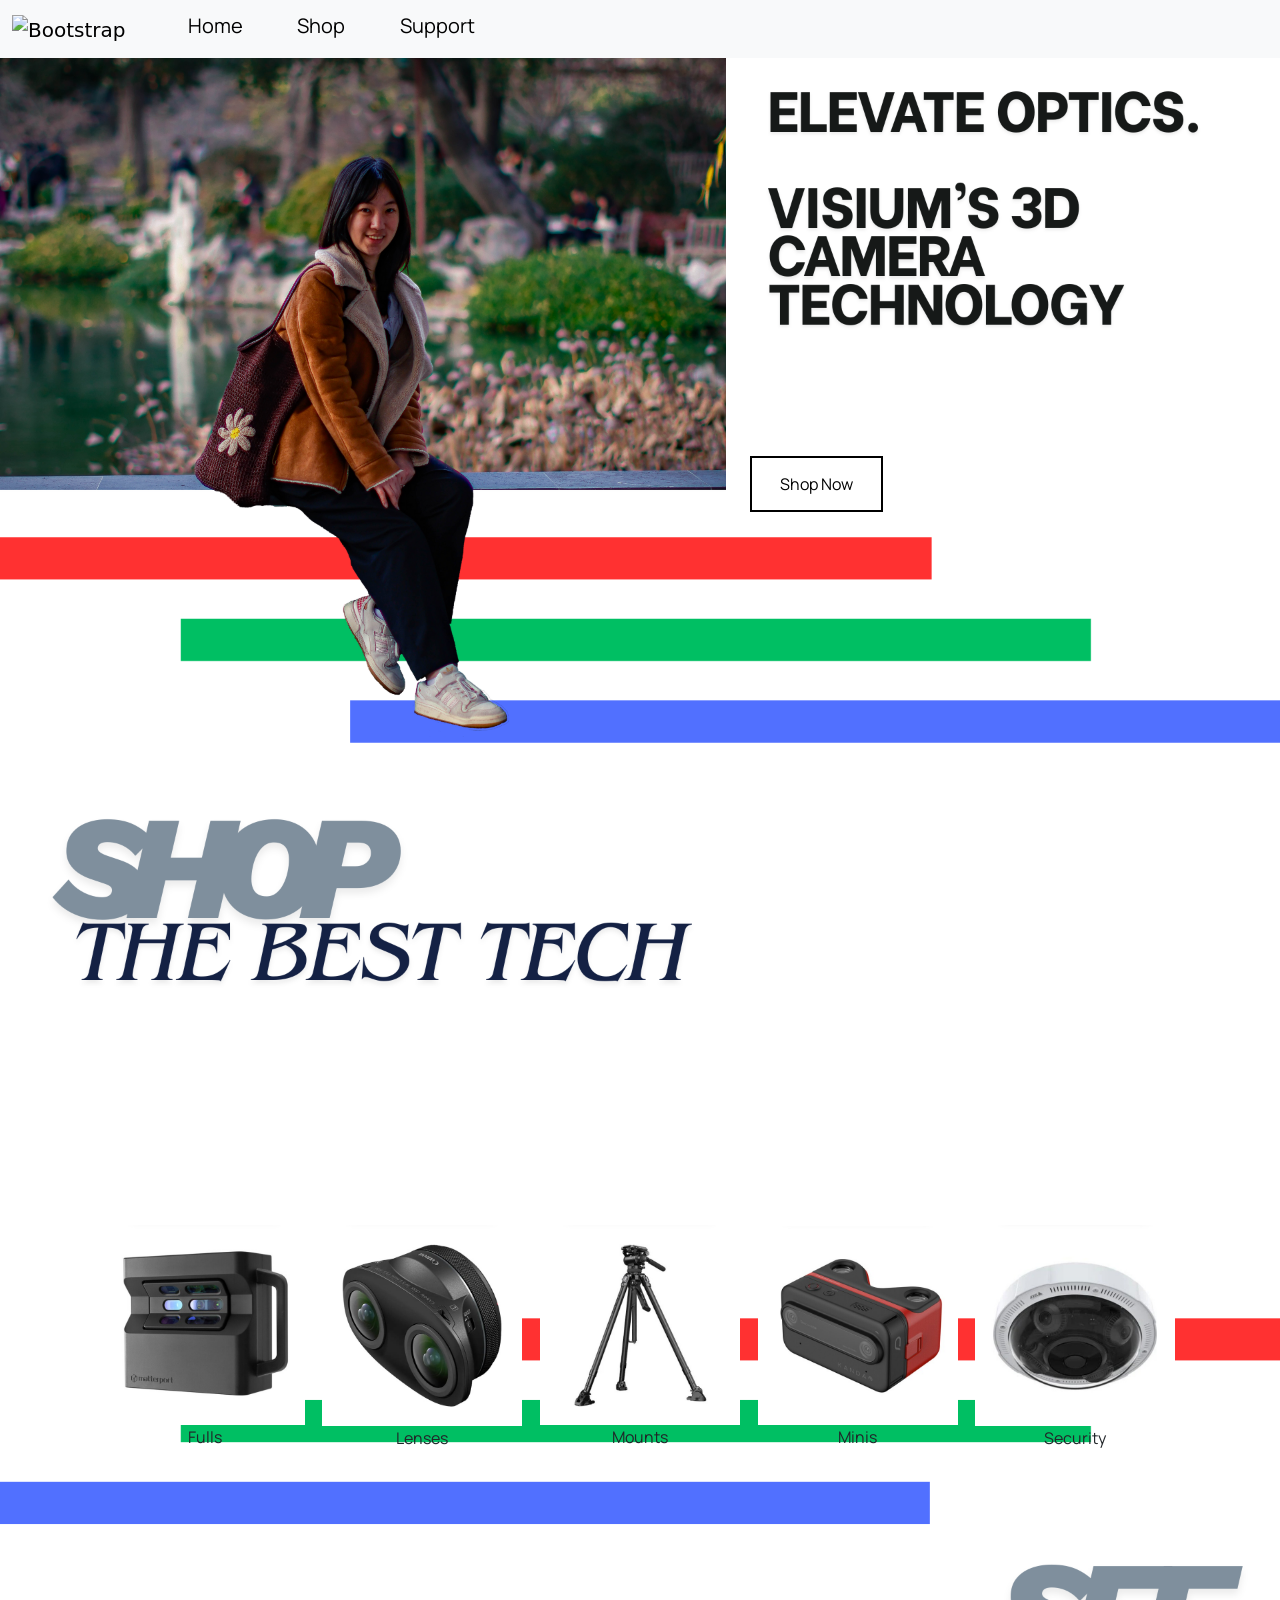
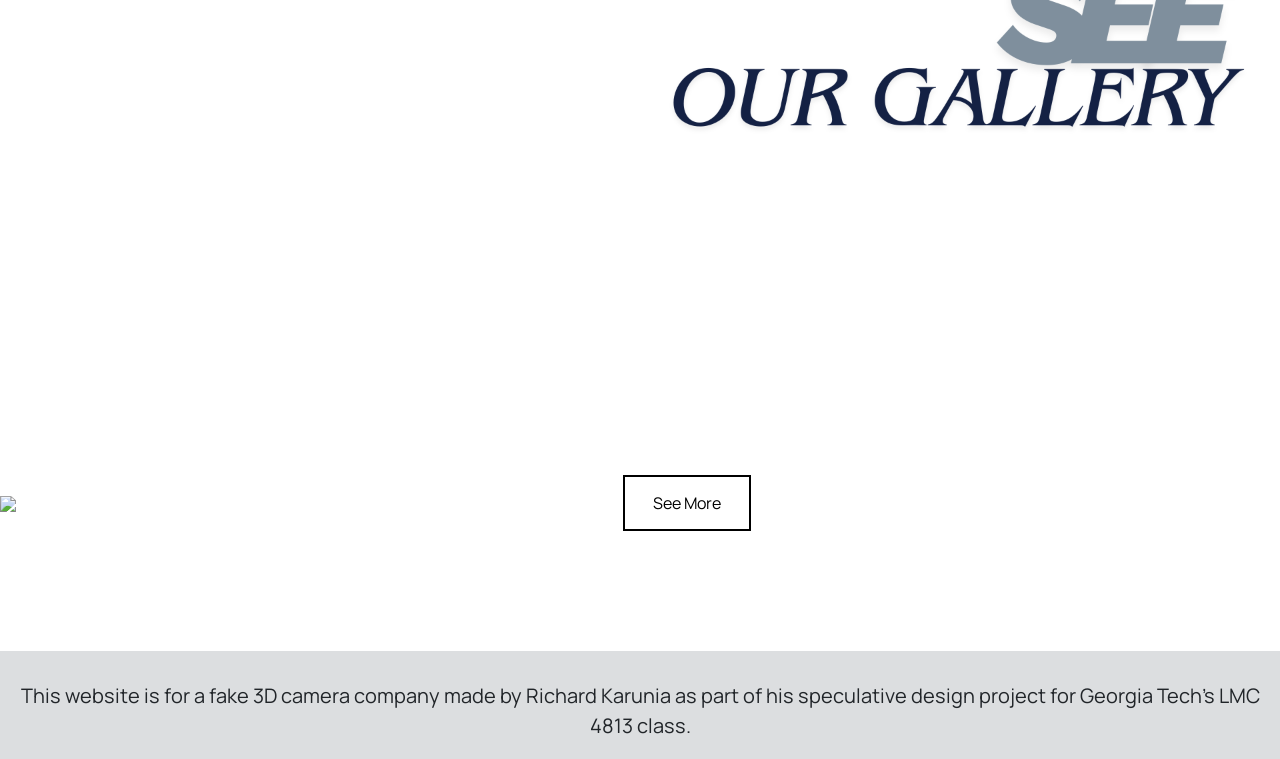
==== index.html @ 7593d95f "Add files via upload" ====
<!doctype html>
<html lang="en">
	<head>
		<meta charset="utf-8">
		<meta name="viewport" content="width=device-width, initial-scale=1">
		<title>VISIUM</title>
		<link href="https://cdn.jsdelivr.net/npm/bootstrap@5.3.3/dist/css/bootstrap.min.css" rel="stylesheet" integrity="sha384-QWTKZyjpPEjISv5WaRU9OFeRpok6YctnYmDr5pNlyT2bRjXh0JMhjY6hW+ALEwIH" crossorigin="anonymous">
		<link rel="stylesheet" href="styleindex.css">
		<script src="https://kit.fontawesome.com/147e53a236.js" crossorigin="anonymous"></script>
	</head>
	<body>
	<!--NAVBAR-->
		<nav class="navbar navbar-expand-lg bg-body-tertiary">
            <div class="container-fluid">
                <a class="navbar-brand" href="#">
                    <img src="visium_logo-removebg-preview.png" alt="Bootstrap" width="120" height="48">
                </a>
                <button class="navbar-toggler" type="button" data-bs-toggle="collapse" data-bs-target="#navbarNav" aria-controls="navbarNav" aria-expanded="false" aria-label="Toggle navigation">
                <span class="navbar-toggler-icon"></span>
                </button>
                <div class="collapse navbar-collapse" id="navbarNav">
                <ul class="navbar-nav">
                    <li class="nav-item">
                    <a class="nav-link active" aria-current="page" href="#">Home</a>
                    </li>
                    <li class="nav-item">
                    <a class="nav-link" href="#">Shop</a>
                    </li>
                    <li class="nav-item">
                    <a class="nav-link" href="#">Support</a>
                    </li>
                </ul>
                </div>
            </div>
        </nav>
    
    <br><br><br><br><br><br><br><br><br><br><br><br><br><br><br><br><br><br><br>

    <!--SHOP BUTTON-->
        <button class = "button-shop"> Shop Now </button>
    
    <br><br><br><br><br><br><br><br><br><br><br><br><br><br><br><br><br><br><br><br><br><br><br><br><br><br><br><br><br><br><br><br>

    <!--SHOP THE BEST TECH-->
        <table class="shop">
            <td>
                <img src="photos/full.jpg" width="200px"> <br>
                Fulls
            <td>
                <img src="photos/lens.jpg" width="200px"> <br>
                Lenses
            </td>
            <td>
                <img src="photos/mount.jpg" width="200px"> <br>
                Mounts
            </td>
            <td>
                <img src="photos/mini.jpg" width="200px"> <br>
                Minis
            </td>
            <td>
                <img src="photos/security.jpg" width="200px"> <br>
                Security
            </td>
        </table>
        
    <br><br><br><br><br><br><br><br><br><br><br><br><br><br><br><br><br><br><br><br><br><br><br><br><br><br>
    <!--Gallery-->
        <img src="photos/gallery.png" class="gallery">
    
    <!--SEE MORE-->
        <button class = "button-more"> See More </button>
    
    <br><br><br><br><br><br>

    <!--FOOTER-->
        <div class="footer">
            <br>
            <p>This website is for a fake 3D camera company made by Richard Karunia as part of his speculative design project for Georgia Tech's LMC 4813 class.</p>
        </div>
    
		<script src="https://cdn.jsdelivr.net/npm/bootstrap@5.3.3/dist/js/bootstrap.bundle.min.js" integrity="sha384-YvpcrYf0tY3lHB60NNkmXc5s9fDVZLESaAA55NDzOxhy9GkcIdslK1eN7N6jIeHz" crossorigin="anonymous"></script>
	</body>
</html>
---- styleindex.css ----
/*index.html CSS file*/

/*FONTS*/
@font-face {
	font-family: "manrope";
	src: url("Manrope-Regular.ttf");
}
@font-face {
	font-family: "lemon";
	src: url("LEMONMILK-Regular.otf")
}

/*CSS STYLING*/

/*BODY*/
body{
	background-image: url("photos/bg.png");
	background-size: 100%;
	background-repeat: no-repeat;
}

/*NAVBAR*/
.navbar {
	position: fixed;
	width: 100%;
	background-color: #e3f2fd;
}
.nav-link{
	color: black;
}
.nav-item {
	font-size: 20px;
	font-family: manrope;
	margin-left: 3vw;
	margin-top: -0.7vh;
}
i{
	color: black;
	margin-right: 1vw;
}
i:hover{
	color: #1794fe;
}

/*SHOP BUTTON*/
.button-shop{
	border: 2px solid black;
	background-color: white;
	font-family: manrope;
	color: black;
	padding: 14px 28px;
	font-size: 16px;
	cursor: pointer;
	float:right;
	margin-right: 31%;
	transition-duration: 0.5s;
}
.button-shop:hover{
	background-color: black;
	color:white;
	transition-duration: 0.5s;
}

/*SHOP THE BEST TECH*/
table, tr, td{
	/* border: 1px solid black; */
	border-collapse: collapse;
	text-align: center;
}
td{
	width:17%;
}
.shop{
	width:85%;
	margin-left: 7.5%;
	margin-right: 7.5%;
	font-family: manrope;
}

/*GALLERY*/
.gallery{
	margin: auto;
	width: 100%;
}

/*SEE MORE*/
.button-more{
	border: 2px solid black;
	background-color: white;
	font-family: manrope;
	color: black;
	padding: 14px 28px;
	font-size: 16px;
	cursor: pointer;
	margin-left: 47%;
	transition-duration: 0.5s;
}
.button-more:hover{
	background-color: black;
	color:white;
	transition-duration: 0.5s;
}

/*FOOTER*/
.footer{
	background-color: #dcdee0;
	width: 100%;
	height: 12vh;
	font-size: 20px;
	font-family: manrope;
	text-align: center;
}
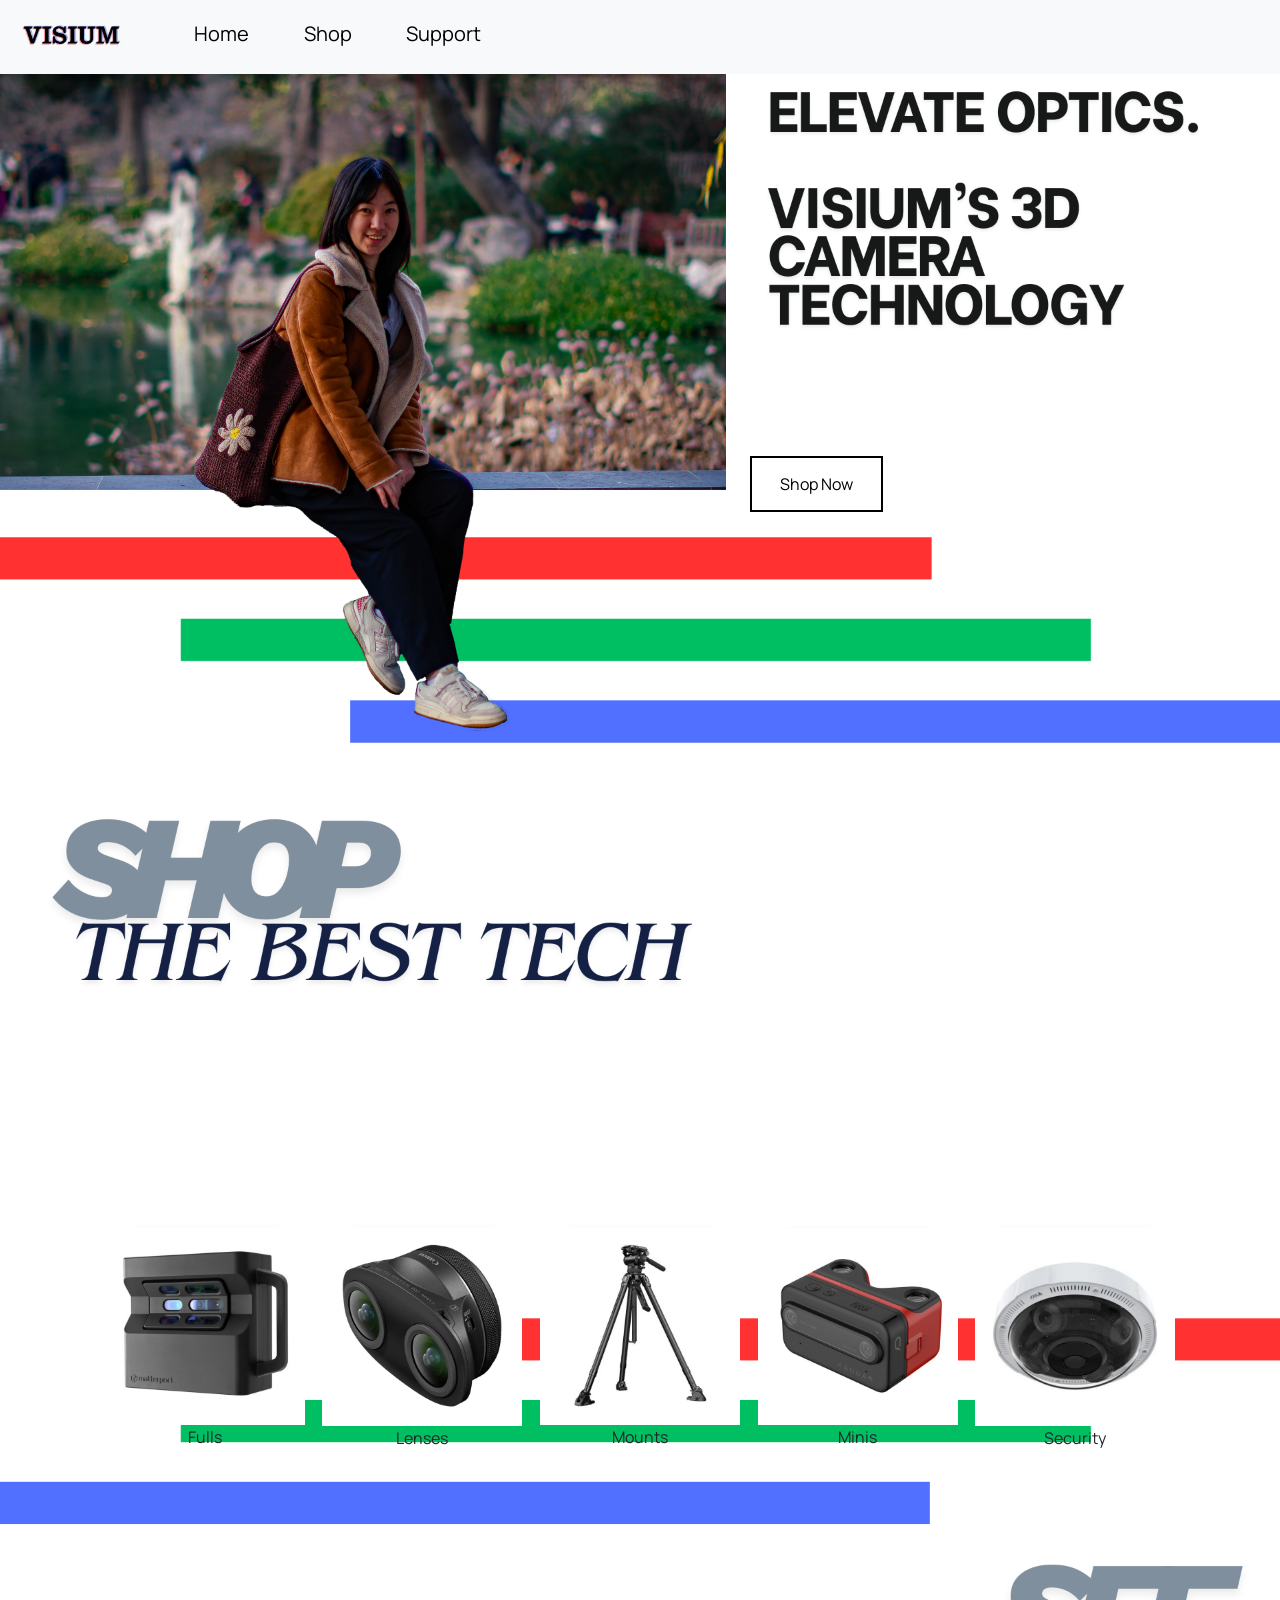
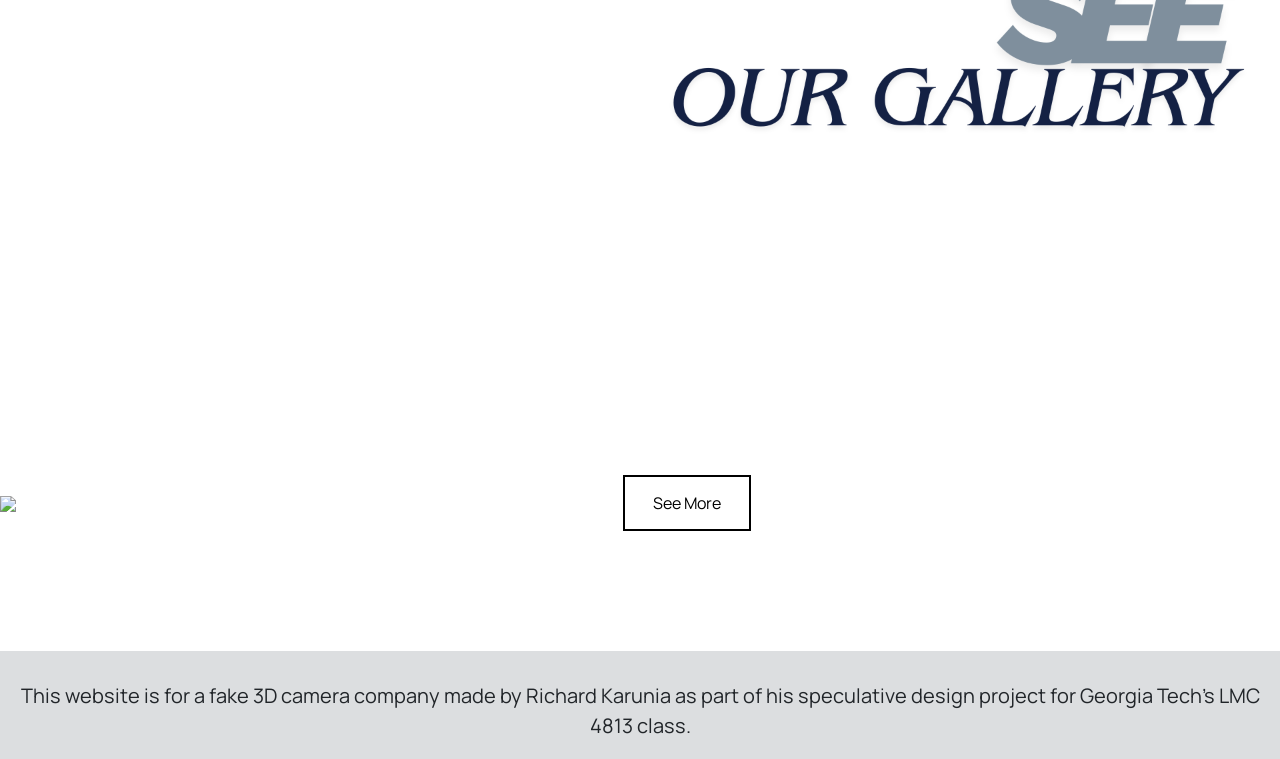
==== commit 7752d243: "Update index.html fixed brand logo in navbar" ====
--- a/index.html
+++ b/index.html
@@ -13,7 +13,7 @@
 		<nav class="navbar navbar-expand-lg bg-body-tertiary">
             <div class="container-fluid">
                 <a class="navbar-brand" href="#">
-                    <img src="visium_logo-removebg-preview.png" alt="Bootstrap" width="120" height="48">
+                    <img src="photos/visium_logo-removebg-preview.png" alt="Bootstrap" width="120" height="48">
                 </a>
                 <button class="navbar-toggler" type="button" data-bs-toggle="collapse" data-bs-target="#navbarNav" aria-controls="navbarNav" aria-expanded="false" aria-label="Toggle navigation">
                 <span class="navbar-toggler-icon"></span>
@@ -81,4 +81,5 @@
     
 		<script src="https://cdn.jsdelivr.net/npm/bootstrap@5.3.3/dist/js/bootstrap.bundle.min.js" integrity="sha384-YvpcrYf0tY3lHB60NNkmXc5s9fDVZLESaAA55NDzOxhy9GkcIdslK1eN7N6jIeHz" crossorigin="anonymous"></script>
 	</body>
-</html>+
+</html>
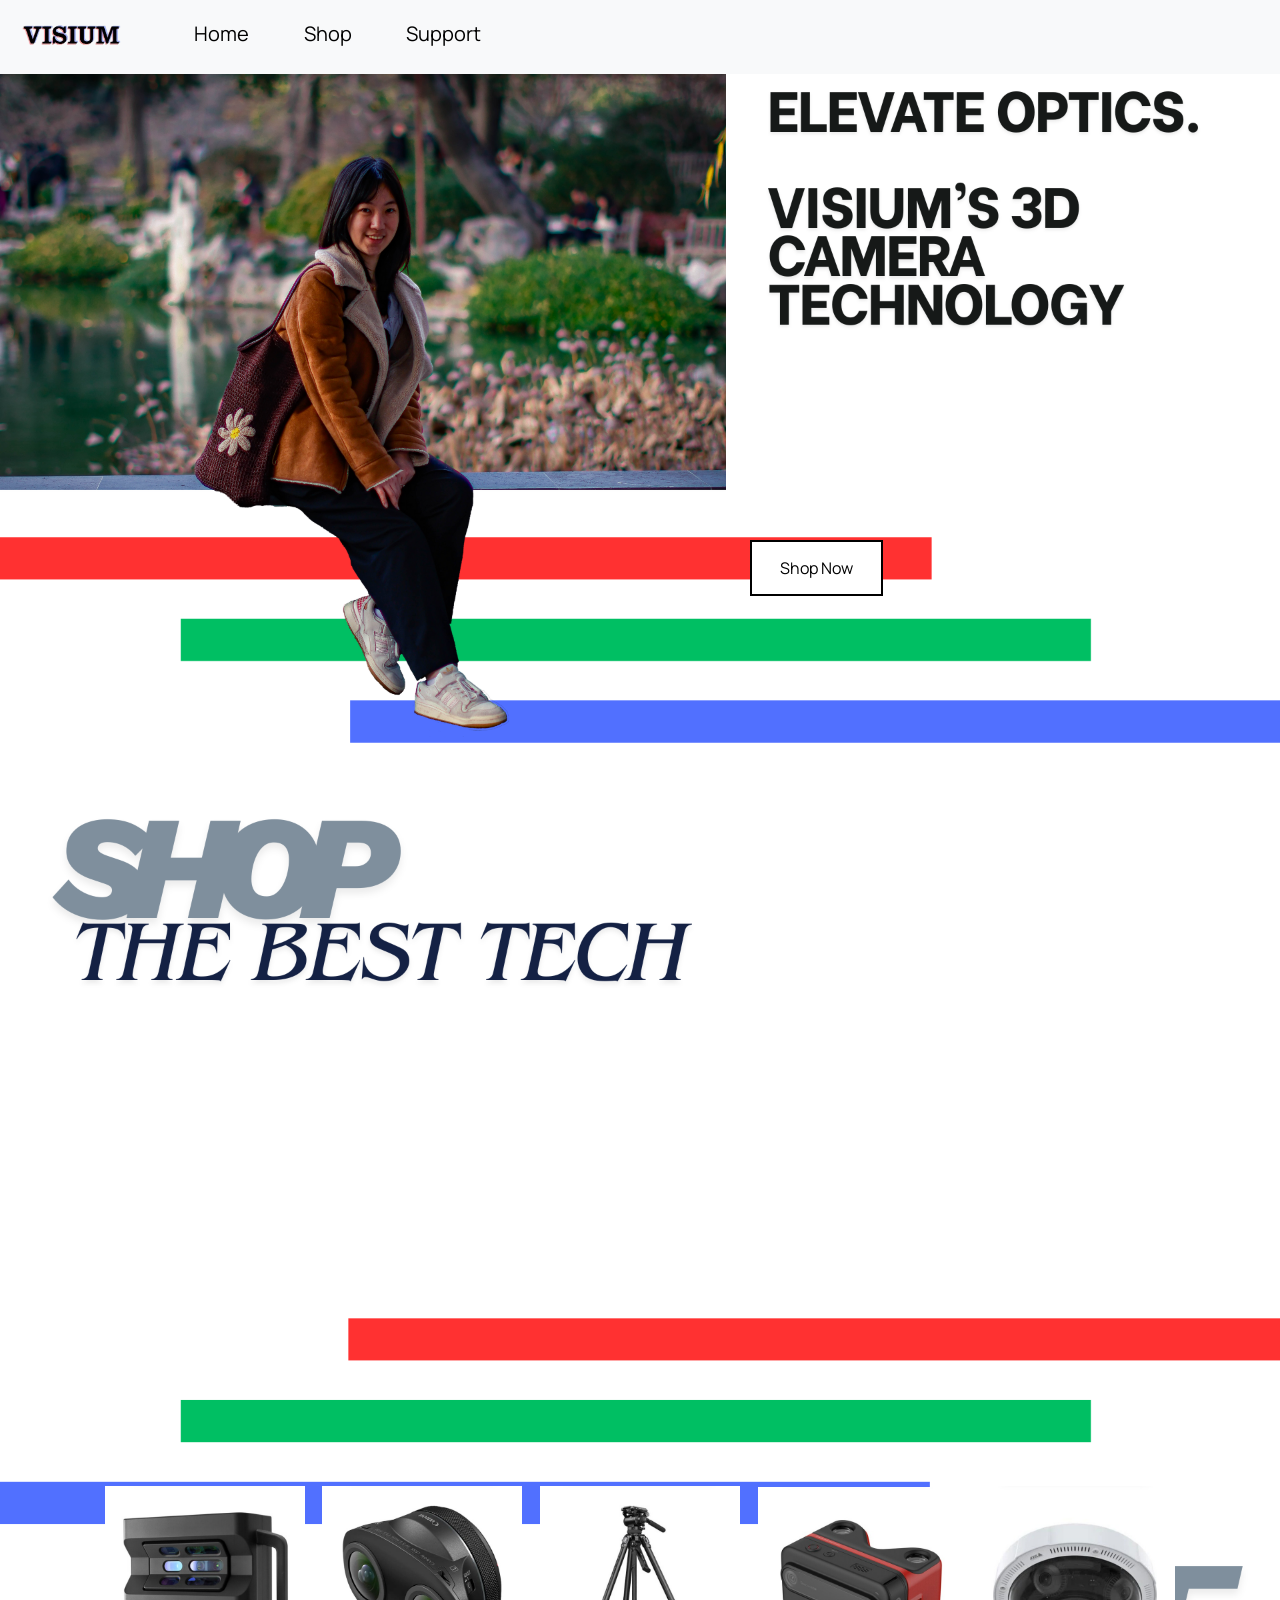
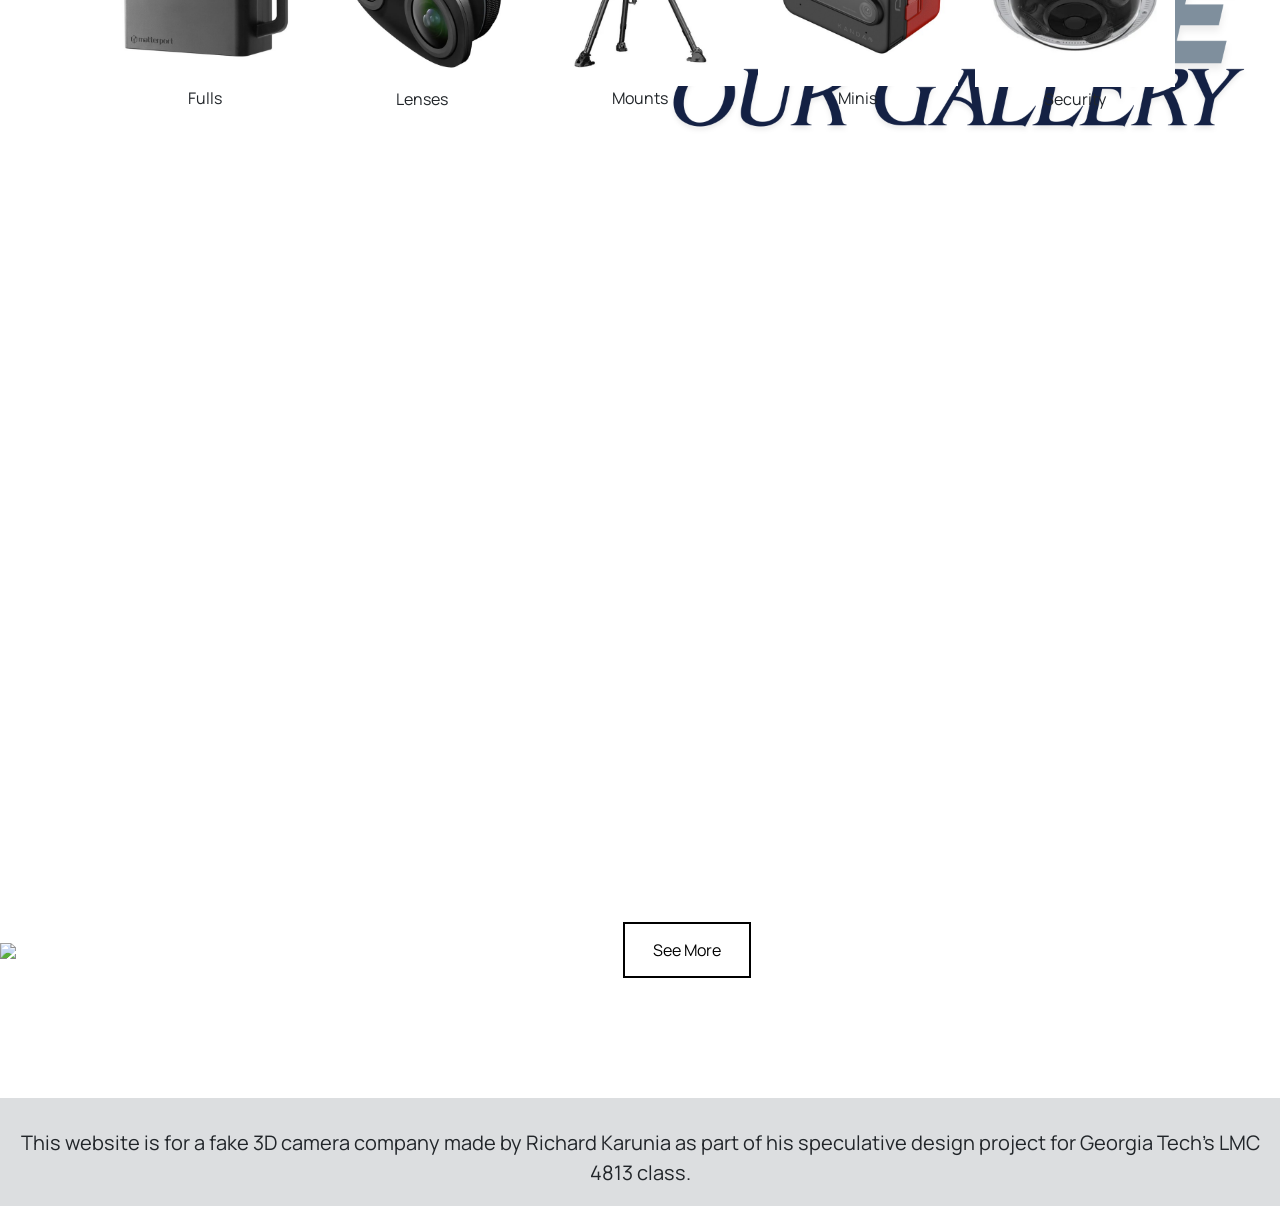
==== commit eb9bc448: "Update index.html" ====
--- a/index.html
+++ b/index.html
@@ -34,12 +34,12 @@
             </div>
         </nav>
     
-    <br><br><br><br><br><br><br><br><br><br><br><br><br><br><br><br><br><br><br>
+    <div style="width: 100%; height: 60vh"></div>
 
     <!--SHOP BUTTON-->
         <button class = "button-shop"> Shop Now </button>
     
-    <br><br><br><br><br><br><br><br><br><br><br><br><br><br><br><br><br><br><br><br><br><br><br><br><br><br><br><br><br><br><br><br>
+    <div style="width: 100%; height: 105vh"></div>
 
     <!--SHOP THE BEST TECH-->
         <table class="shop">
@@ -64,7 +64,7 @@
             </td>
         </table>
         
-    <br><br><br><br><br><br><br><br><br><br><br><br><br><br><br><br><br><br><br><br><br><br><br><br><br><br>
+    <div style="width: 100%; height: 90vh"></div>
     <!--Gallery-->
         <img src="photos/gallery.png" class="gallery">
     
@@ -81,5 +81,4 @@
     
 		<script src="https://cdn.jsdelivr.net/npm/bootstrap@5.3.3/dist/js/bootstrap.bundle.min.js" integrity="sha384-YvpcrYf0tY3lHB60NNkmXc5s9fDVZLESaAA55NDzOxhy9GkcIdslK1eN7N6jIeHz" crossorigin="anonymous"></script>
 	</body>
-
 </html>
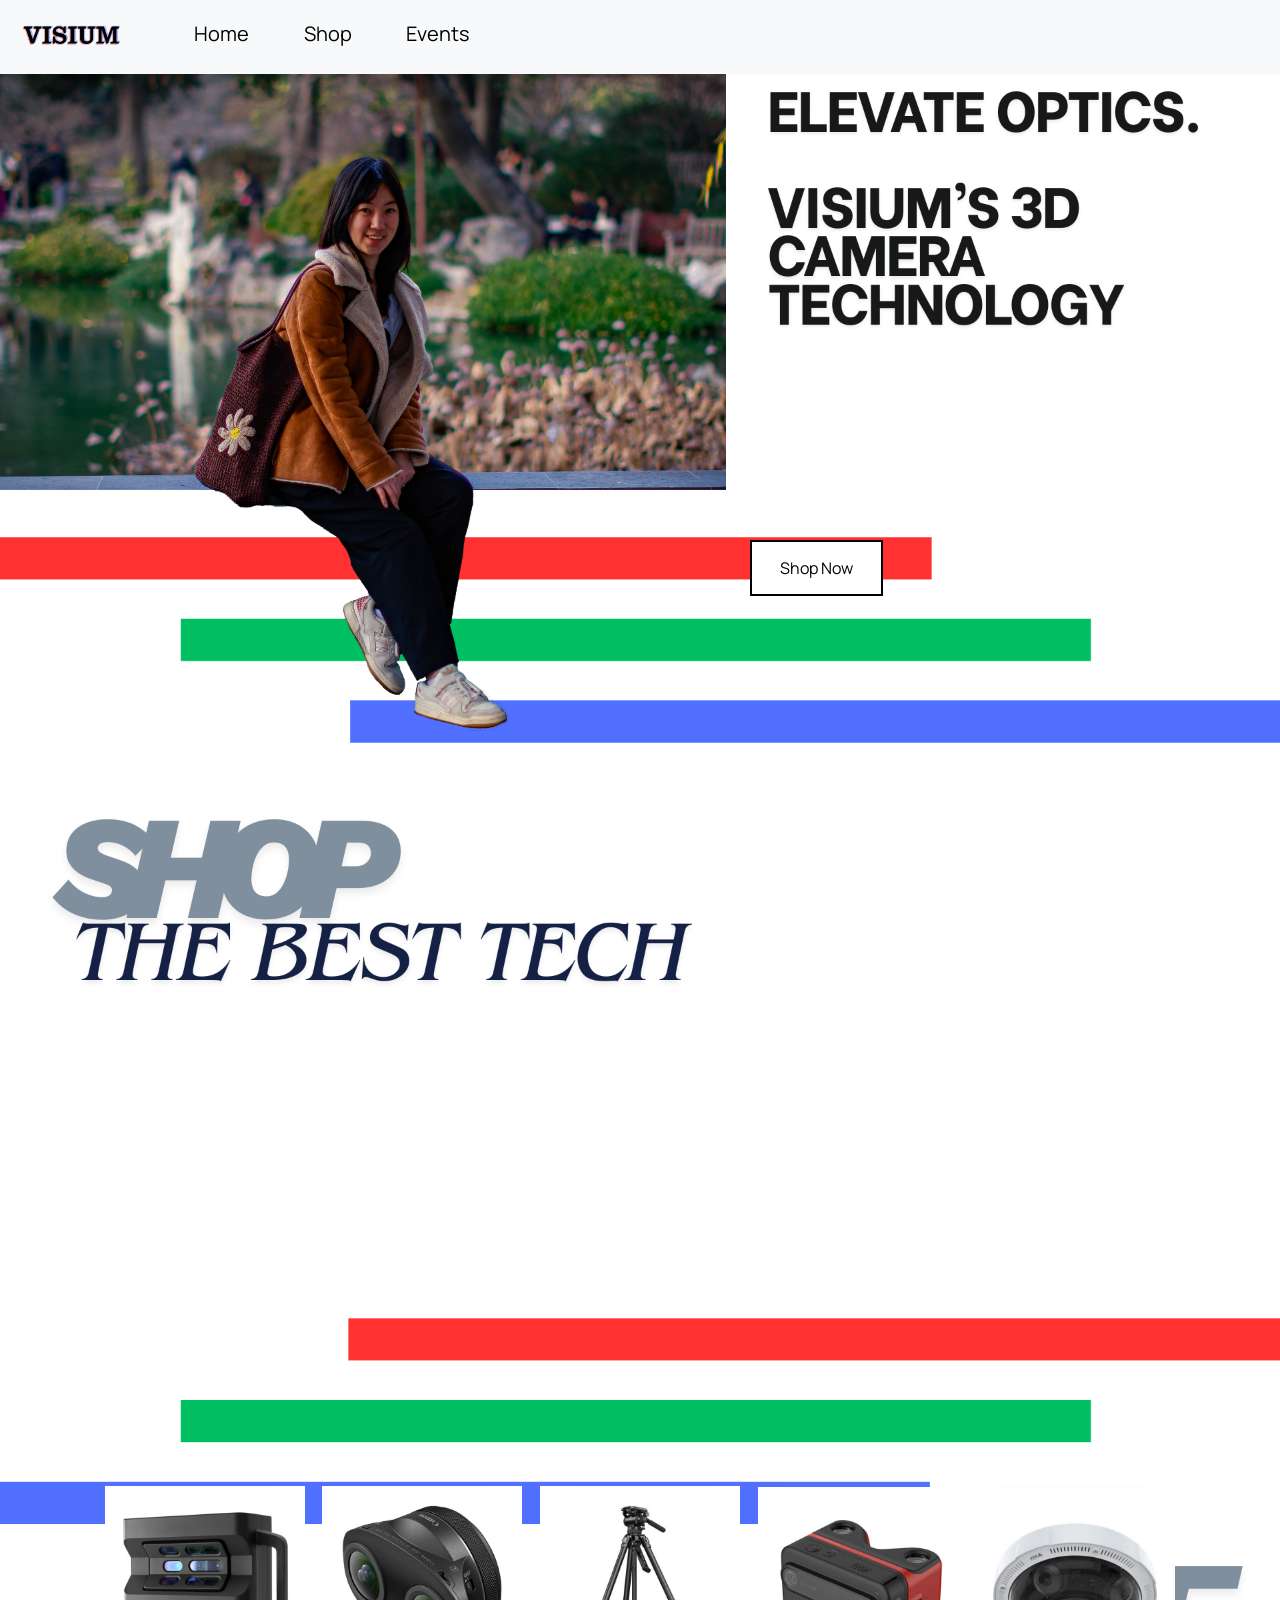
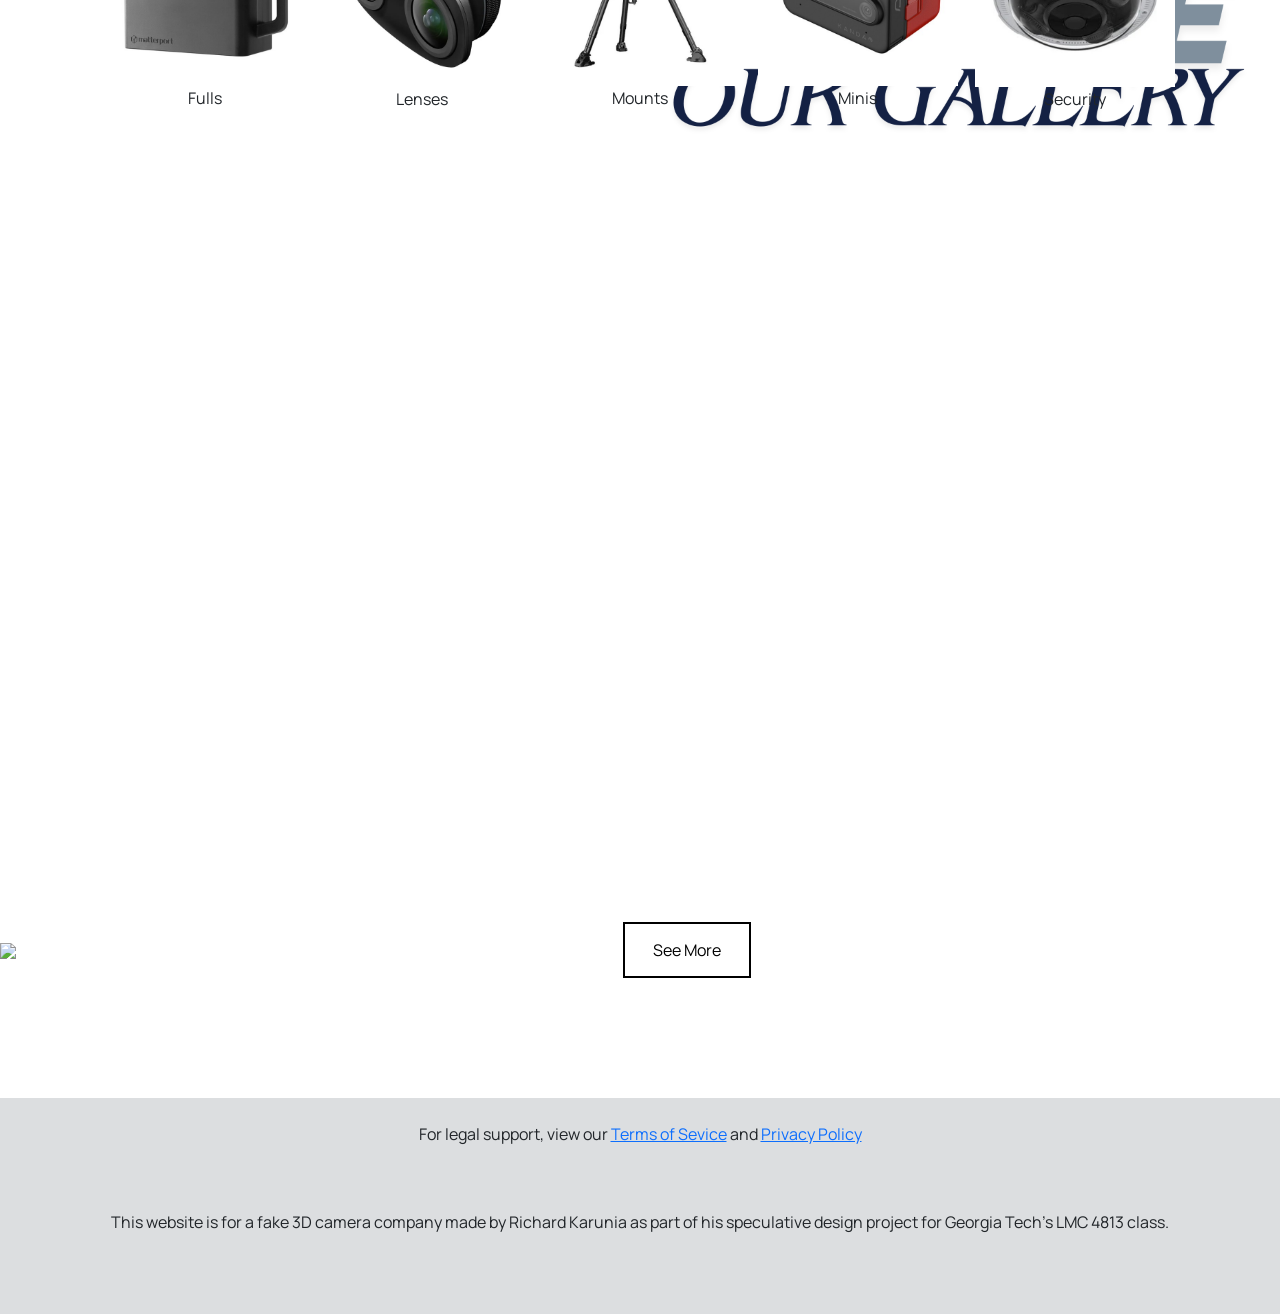
==== commit 25b8ad96: "Add files via upload" ====
--- a/index.html
+++ b/index.html
@@ -21,13 +21,13 @@
                 <div class="collapse navbar-collapse" id="navbarNav">
                 <ul class="navbar-nav">
                     <li class="nav-item">
-                    <a class="nav-link active" aria-current="page" href="#">Home</a>
+                    <a class="nav-link active" aria-current="page" href="index.html">Home</a>
                     </li>
                     <li class="nav-item">
                     <a class="nav-link" href="#">Shop</a>
                     </li>
                     <li class="nav-item">
-                    <a class="nav-link" href="#">Support</a>
+                    <a class="nav-link" href="events.html">Events</a>
                     </li>
                 </ul>
                 </div>
@@ -76,9 +76,11 @@
     <!--FOOTER-->
         <div class="footer">
             <br>
+            <p>For legal support, view our <a href="ToS.html">Terms of Sevice</a> and <a href="PP.html">Privacy Policy</a></p>
+            <br><br>    
             <p>This website is for a fake 3D camera company made by Richard Karunia as part of his speculative design project for Georgia Tech's LMC 4813 class.</p>
         </div>
     
 		<script src="https://cdn.jsdelivr.net/npm/bootstrap@5.3.3/dist/js/bootstrap.bundle.min.js" integrity="sha384-YvpcrYf0tY3lHB60NNkmXc5s9fDVZLESaAA55NDzOxhy9GkcIdslK1eN7N6jIeHz" crossorigin="anonymous"></script>
 	</body>
-</html>
+</html>
--- a/styleindex.css
+++ b/styleindex.css
@@ -105,8 +105,8 @@
 .footer{
 	background-color: #dcdee0;
 	width: 100%;
-	height: 12vh;
-	font-size: 20px;
+	height: 24vh;
+	font-size: 16px;
 	font-family: manrope;
 	text-align: center;
 }
